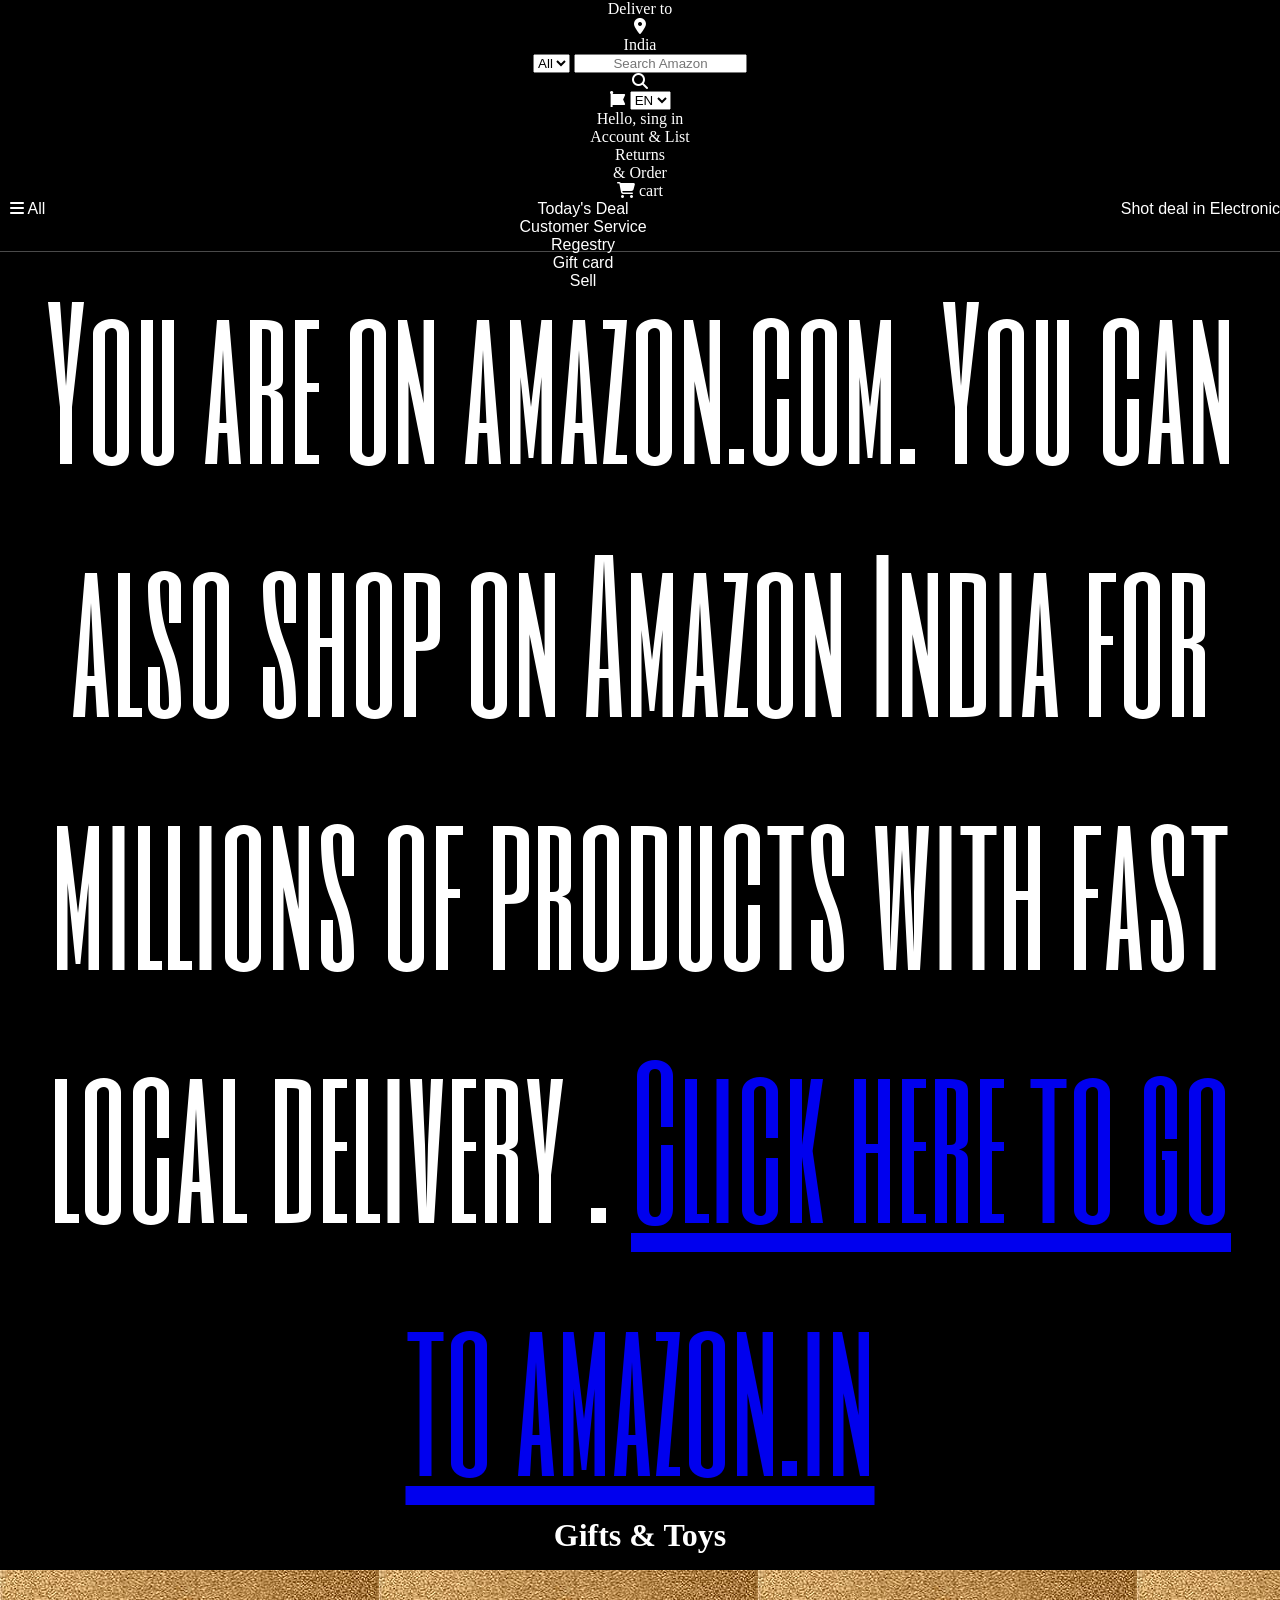
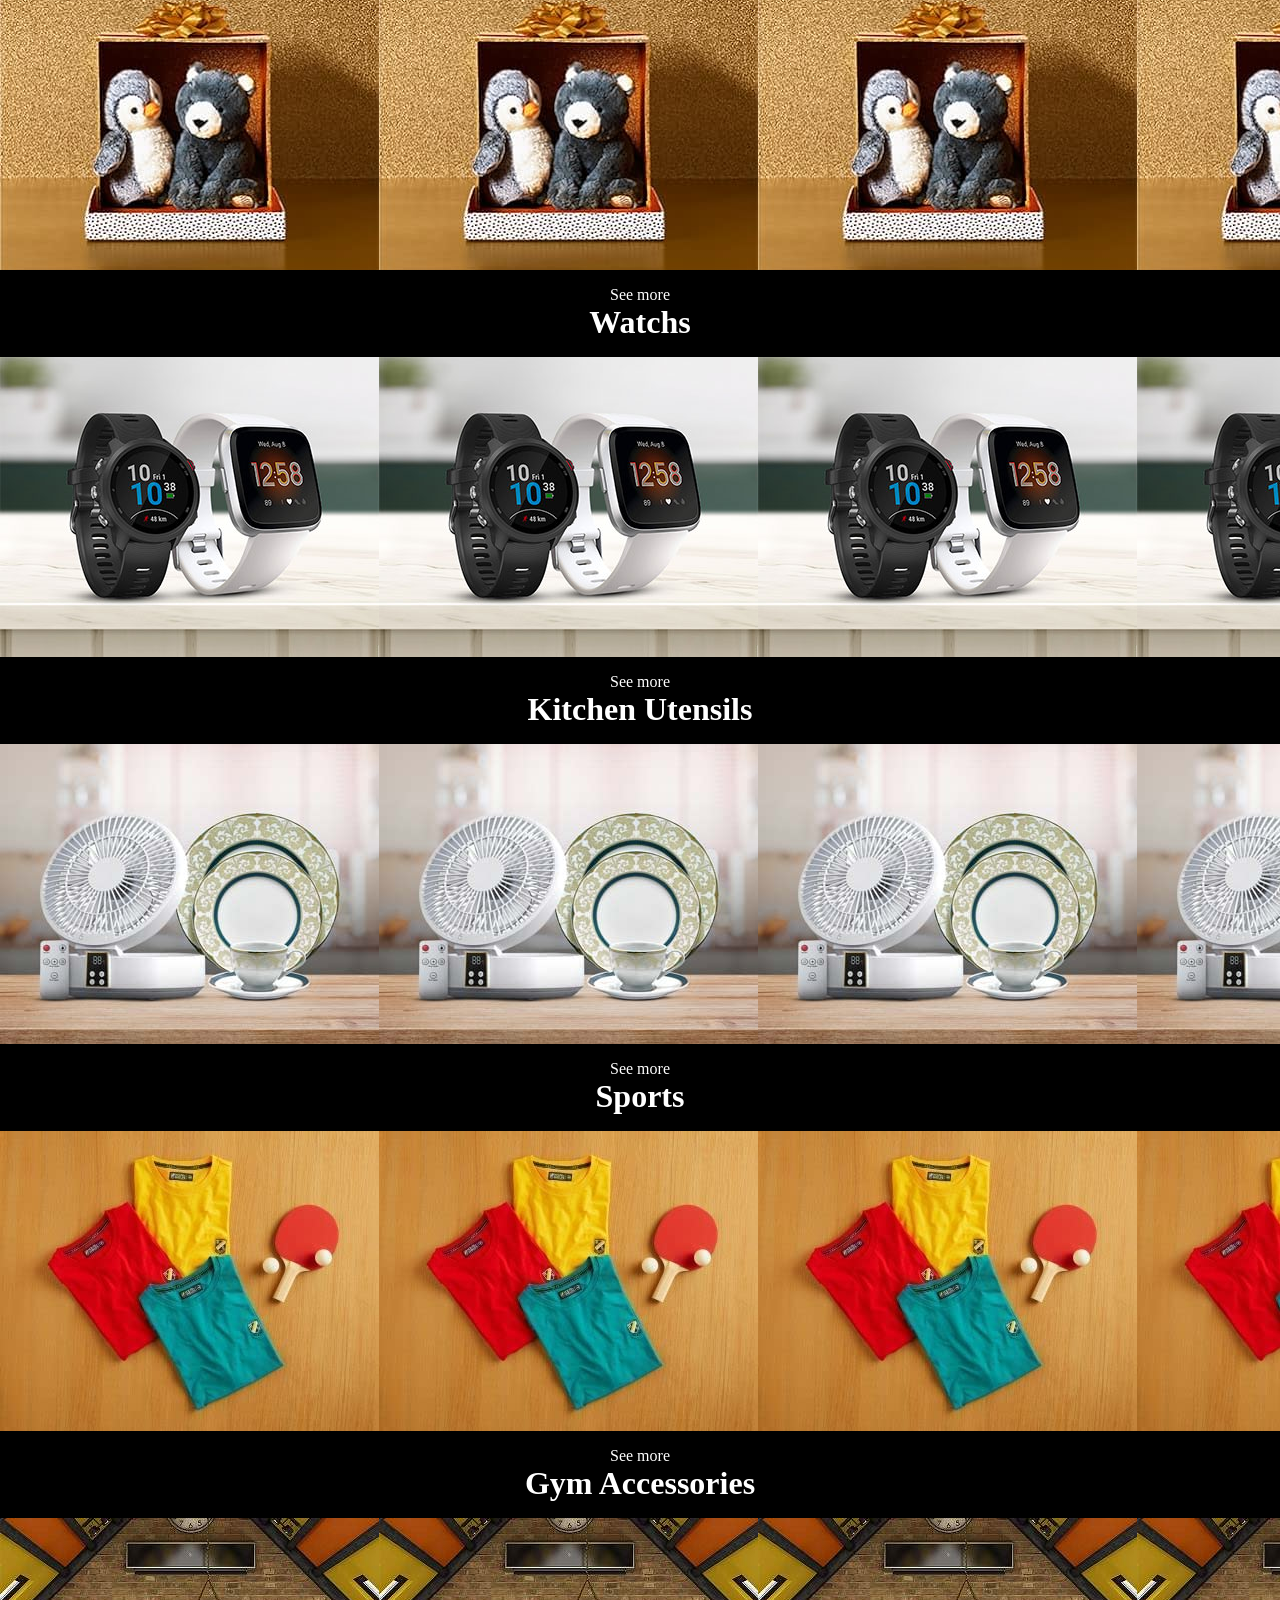
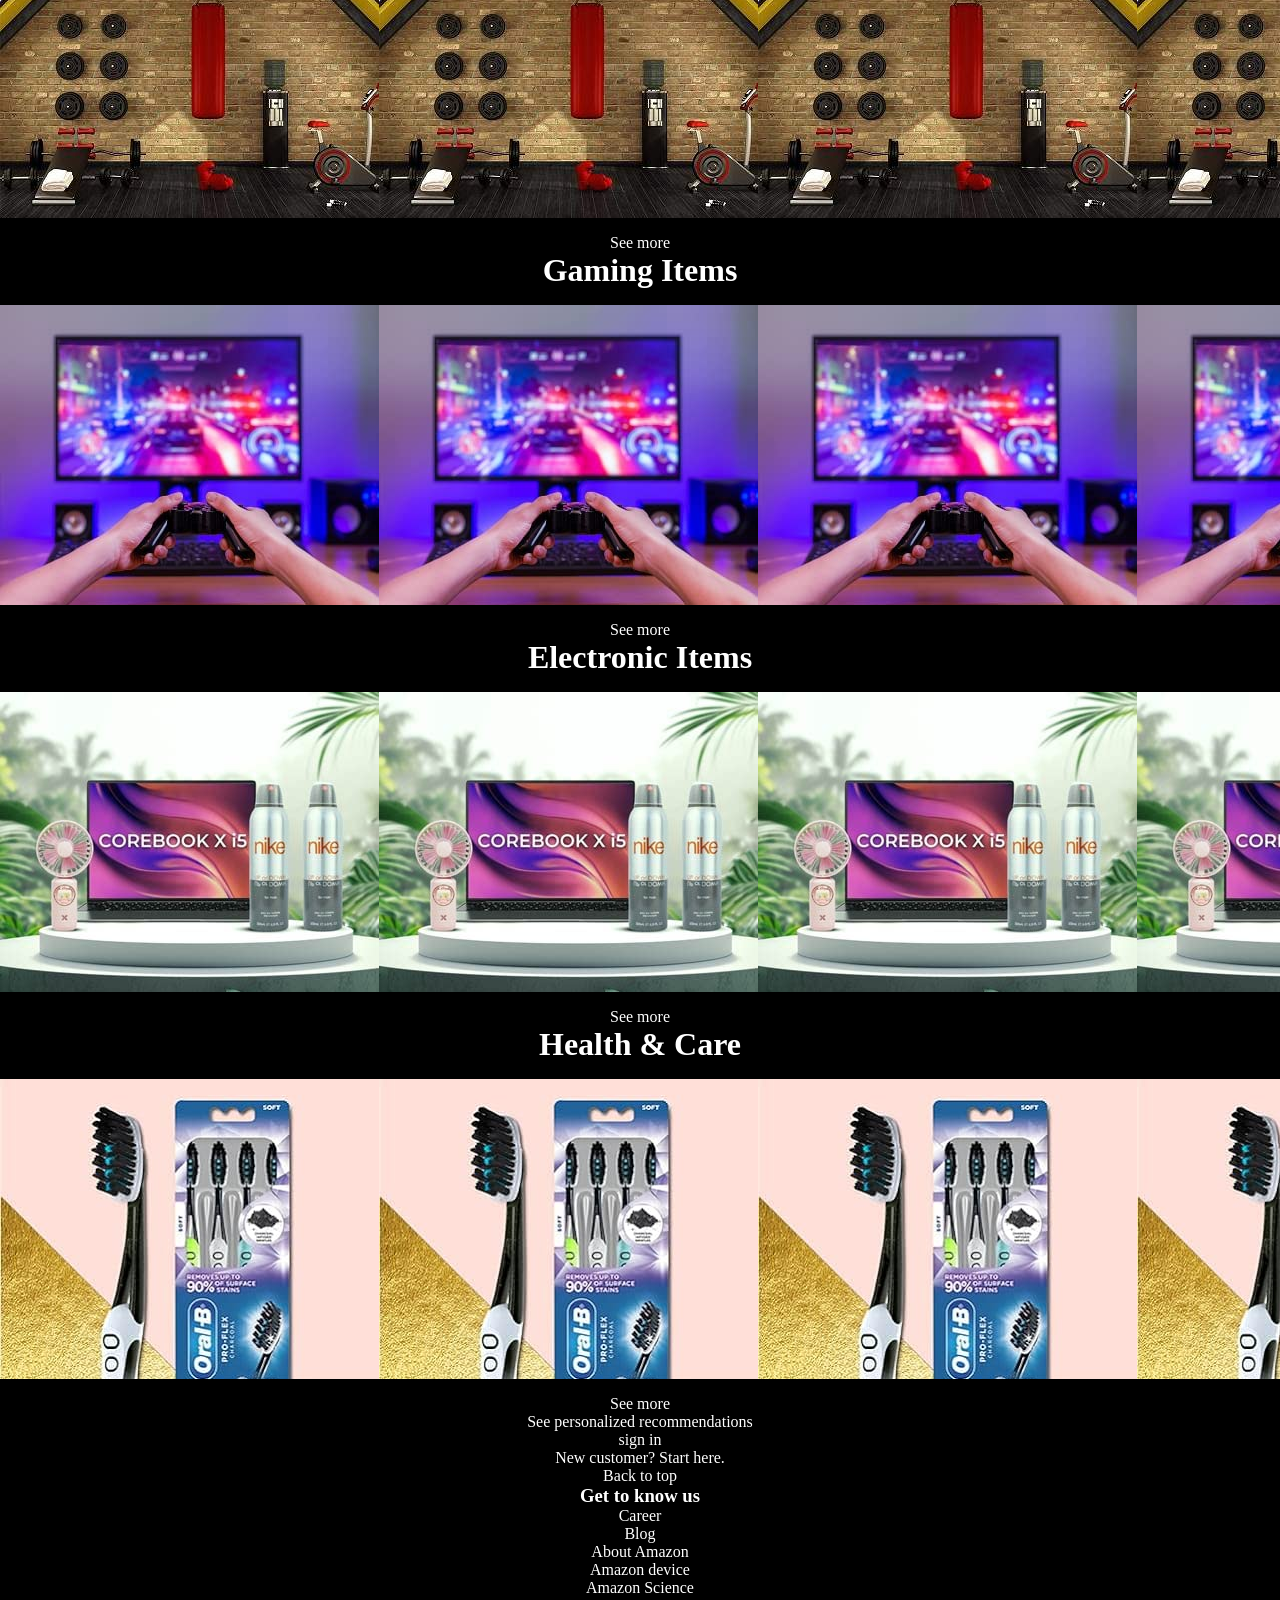
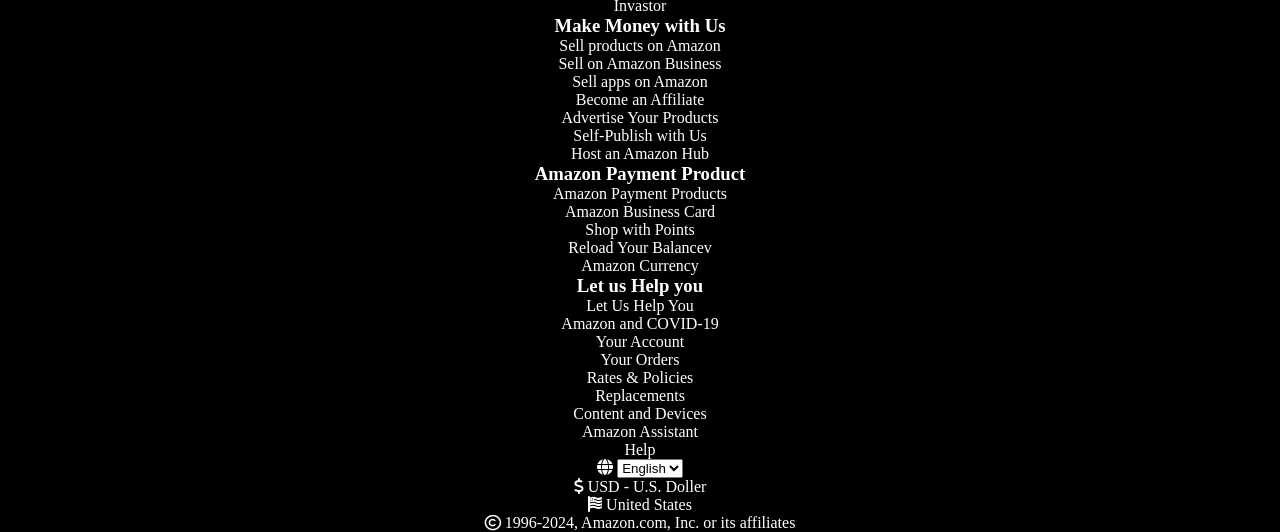
==== amazon.html @ 66cf70a7 "amazon clone" ====
<!DOCTYPE html>
<html lang="en">
<head>
    <meta charset="UTF-8">
    <meta name="viewport" content="width=device-width, initial-scale=1.0">
    <title>Document</title>
    <link rel="stylesheet" href="https://cdnjs.cloudflare.com/ajax/libs/font-awesome/6.5.2/css/all.min.css" integrity="sha512-SnH5WK+bZxgPHs44uWIX+LLJAJ9/2PkPKZ5QiAj6Ta86w+fsb2TkcmfRyVX3pBnMFcV7oQPJkl9QevSCWr3W6A==" crossorigin="anonymous" referrerpolicy="no-referrer" />
    <link rel="stylesheet" href="style.css">
</head>
<body>
    <header>
        <div class="navbar">
            
            <div class="nav-logo">
                <div class="logo">
                </div>
            </div>

            <div class="nav-address border">
                <div class="addone">Deliver to</div>
                <div class="addtwo">
                    <i class="fa-solid fa-location-dot"></i>
                    <p>India</p>
                </div>
            </div>

            <div class="nav-search">
                <select class="search-select">
                    <option>All</option>
                </select>
                <input placeholder="Search Amazon" id="search">
                <div class="search-icon">
                    <i class="fa-solid fa-magnifying-glass"></i>
                </div>
            </div>

            <div class="nav-lang border">
                <i class="fa-brands fa-font-awesome"></i>
                <select>
                    <option>EN</option>
                </select>
            </div>

            <div class="nav-account border">
                <div class="acc-one">
                    <p>Hello, sing in</p>
                </div>
                <div class="acc-two">
                    <p>Account & List</p>
                </div>
            </div>

            <div class="nav-order border">
                <div class="acc-one">
                    <p>Returns</p>
                </div>
                <div class="acc-two">
                    <p>& Order</p>
                </div>
            </div>

            <div class="nav-cart border">
                <div class="cart">
                    <i class="fa-solid fa-cart-shopping"></i>
                    cart
                </div>
            </div>

        </div>

        <div class="menu">
            <div class="menu-select">
                <i class="fa-solid fa-bars"></i>
                All
            </div>
            <div class="menu-option">
                <p>Today's Deal</p>
                <p>Customer Service</p>
                <p>Regestry</p>
                <p>Gift card</p>
                <p>Sell</p>
            </div>
            <div class="menu-deal">
                <p>Shot deal in Electronic</p>
            </div>
        </div>
    </header>

    <div class="hero">
        <div class="local">
            You are on amazon.com. You can also shop on Amazon India for millions of products with fast local delivery . <a href="####">  Click here to go to amazon.in</a>
        </div>
    </div>

    <div class="shop">

        <div class="box">
            <div class="box-content">
                <h1>Gifts & Toys</h1>
                <div class="shop-img" style="height: 300px; background-image: url('img1.jpg'); margin-top: 1rem;margin-bottom: 1rem;"></div>
                <p>See more</p>
            </div>
        </div>
        
        <div class="box">
            <div class="box-content">
                <h1>Watchs</h1>
                <div class="shop-img" style="height: 300px; background-image: url('img2.jpg'); margin-top: 1rem;margin-bottom: 1rem;"></div>
                <p>See more</p>
            </div>
        </div>

        <div class="box">
            <div class="box-content">
                <h1>Kitchen Utensils</h1>
                <div class="shop-img" style="height: 300px; background-image: url('img3.jpg'); margin-top: 1rem;margin-bottom: 1rem;"></div>
                <p>See more</p>
            </div>
        </div>

        <div class="box">
            <div class="box-content">
                <h1>Sports</h1>
                <div class="shop-img" style="height: 300px; background-image: url('img4.jpg'); margin-top: 1rem;margin-bottom: 1rem;"></div>
                <p>See more</p>
            </div>
        </div>

        <div class="box">
            <div class="box-content">
                <h1>Gym Accessories</h1>
                <div class="shop-img" style="height: 300px; background-image: url('img5.jpg'); margin-top: 1rem;margin-bottom: 1rem;"></div>
                <p>See more</p>
            </div>
        </div>

        <div class="box">
            <div class="box-content">
                <h1>Gaming Items</h1>
                <div class="shop-img" style="height: 300px; background-image: url('img6.jpg'); margin-top: 1rem;margin-bottom: 1rem;"></div>
                <p>See more</p>
            </div>
        </div>

        <div class="box">
            <div class="box-content">
                <h1>Electronic Items</h1>
                <div class="shop-img" style="height: 300px; background-image: url('img7.jpg'); margin-top: 1rem;margin-bottom: 1rem;"></div>
                <p>See more</p>
            </div>
        </div>

        <div class="box">
            <div class="box-content">
                <h1>Health & Care</h1>
                <div class="shop-img" style="height: 300px; background-image: url('img8.jpg'); margin-top: 1rem;margin-bottom: 1rem;"></div>
                <p>See more</p>
            </div>
        </div>

    </div>

    <footer>
        <div class="acc">
            <div class="accone">
                <div class="accou">
                    <div class="acctwo">
                        See personalized recommendations
                    </div>
                    <div class="acc-sign">
                        sign in
                    </div>
                    <div class="accthree">
                        New customer? <a> Start here.</a>
                    </div>
                </div>
            </div>
        </div>
        <div class="top">
            Back to top
        </div>
        <div class="about-us">
            <div class="about">
                <ul>
                    <li><h3>Get to know us</h3></li>
                    <li>Career</li>
                    <li>Blog</li>
                    <li>About Amazon</li>
                    <li>Amazon device</li>
                    <li>Amazon Science</li>
                    <li>Invastor</li>
                </ul>
            </div>
            <div class="earn">
                <ul>
                    <li><h3>Make Money with Us</h3></li>
                    <li>Sell products on Amazon</li>
                    <li>Sell on Amazon Business</li>
                    <li>Sell apps on Amazon</li>
                    <li>Become an Affiliate</li>
                    <li>Advertise Your Products</li>
                    <li>Self-Publish with Us</li>
                    <li>Host an Amazon Hub</li>
                </ul>
            </div>
            <div class="payment">
                <ul>
                    <li><h3>Amazon Payment Product</h3></li>
                    <li>Amazon Payment Products</li>
                    <li>Amazon Business Card</li>
                    <li>Shop with Points</li>
                    <li>Reload Your Balancev
                    <li>Amazon Currency </li>
                </ul>
            </div>
            <div class="help">
                <ul>
                    <li><h3>Let us Help you</h3></li>
                    <li>Let Us Help You</li>
                    <li>Amazon and COVID-19</li>
                    <li>Your Account</li>
                    <li>Your Orders</li>
                    <li>Rates & Policies</li>
                    <li>Replacements</li>
                    <li>Content and Devices</li>
                    <li>Amazon Assistant</li>
                    <li>Help</li>
                </ul>
            </div>
        </div>
        <div class="detail">
            <div class="detail-logo">
            </div> 
            <div class="detail-language">
                <i class="fa-solid fa-globe"></i>
                <select>
                    <option>English</option>
                </select>
            </div>
            <div class="detail-currency">
                <i class="fa-solid fa-dollar-sign"></i>
                USD - U.S. Doller
            </div>
            <div class="detail-country">
                <i class="fa-solid fa-flag-usa"></i>
                United States
            </div>       
        </div>
        <div class="copy">
            <i class="fa-regular fa-copyright"></i>
            1996-2024, Amazon.com, Inc. or its affiliates
        </div>
    </footer>
</body>
</html>
---- style.css ----
@font-face {
    font-family: 'herofont';
    src: url(myfont.ttf);
}
*{
    padding: 0px;
    margin: 0px;
    text-align: center;
}
body{
    background-color: black;
    color: white;
}
.menu{
    padding-left: 10px;
    font-weight: 500;
    height: 51px;
    display: flex;
    justify-content: space-between;
    height: 51px;
    border-bottom: 0.05px solid rgba(186, 186, 186, 0.395);
    font-family:'Segoe UI', Tahoma, Geneva, Verdana, sans-serif;
}
#home,#about,#work,#archive {
    color: white;
    text-decoration: none;
}
button{
    color: white;
    font-size: 1.1rem;
    font-weight: 500;
    font-family:'Segoe UI', Tahoma, Geneva, Verdana, sans-serif;
    border: 0px;
    background-color: rgba(0, 0, 0, 0.003);
}
.menu_elements{
    display: flex;
    width: 60px;
}
.m_elements{
    padding: 11px;
    width: 65px;
}
.m_mode{
    padding: 11px;
}
.hero{
    font-size: 15vw;
    font-family:'herofont'; 
}
.name{
    height: 230px;
}
.foot{
    margin-top: 85px;
    height: 100px;
    border-top: 0.05px solid rgba(186, 186, 186, 0.395);
}
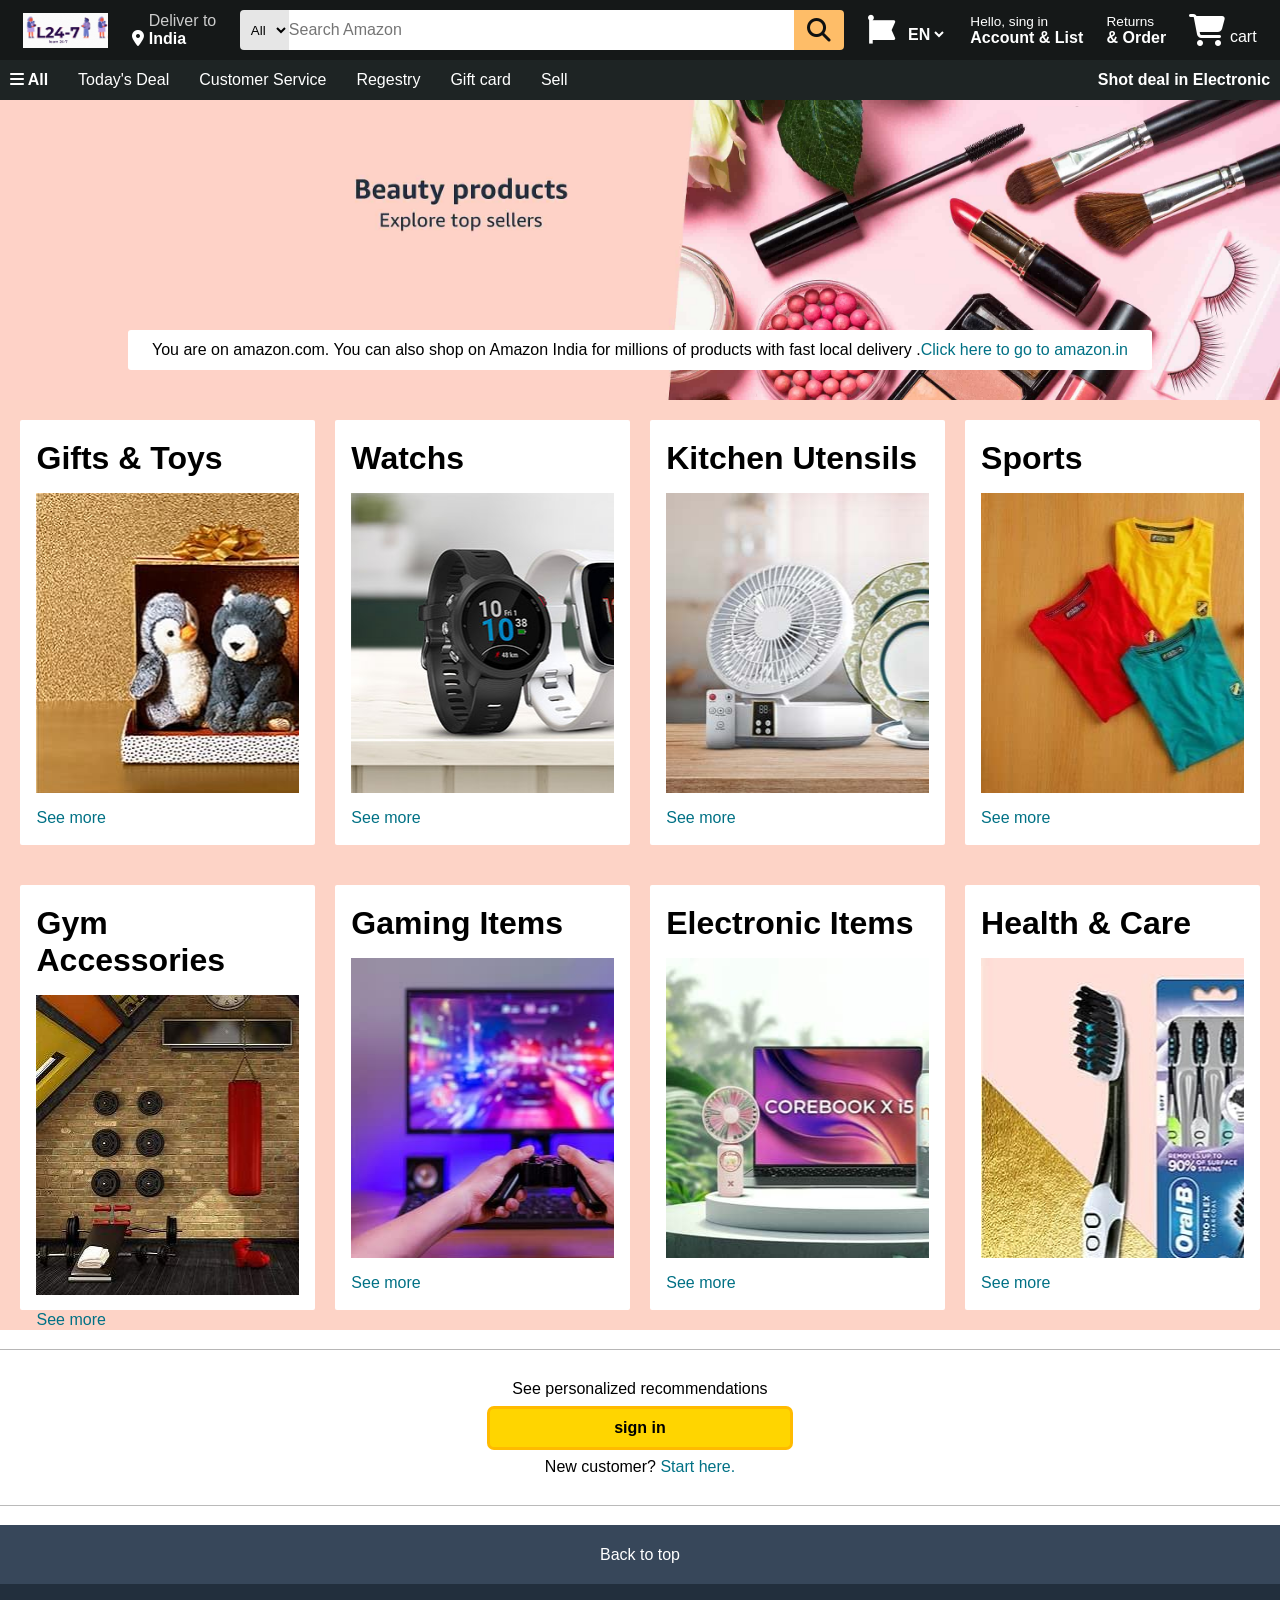
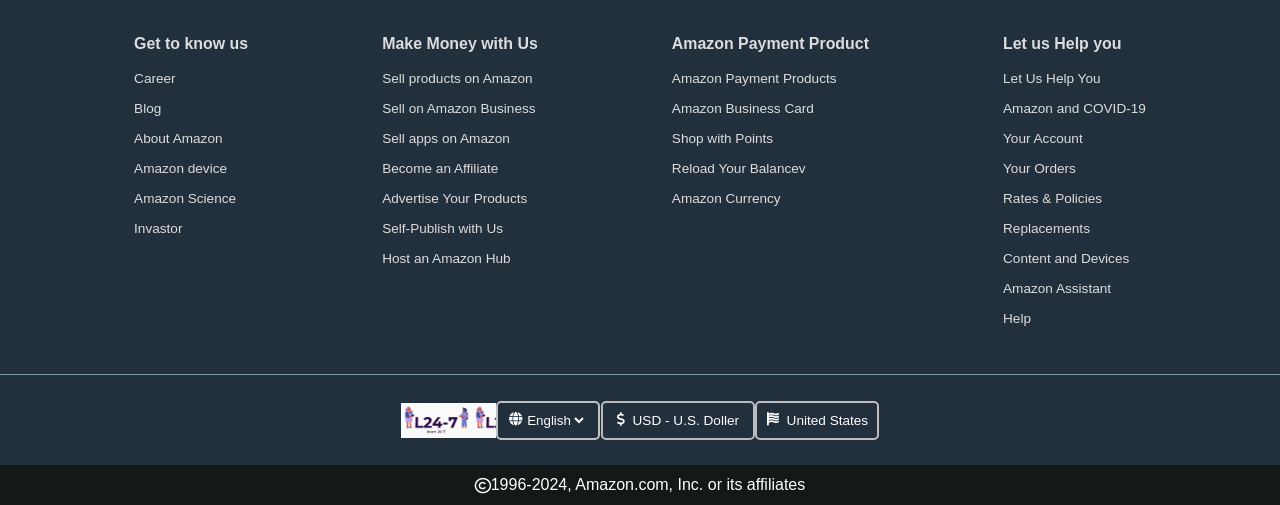
==== commit e2c500d6: "amazon clone" ====
--- a/amazon.html
+++ b/amazon.html
@@ -5,7 +5,7 @@
     <meta name="viewport" content="width=device-width, initial-scale=1.0">
     <title>Document</title>
     <link rel="stylesheet" href="https://cdnjs.cloudflare.com/ajax/libs/font-awesome/6.5.2/css/all.min.css" integrity="sha512-SnH5WK+bZxgPHs44uWIX+LLJAJ9/2PkPKZ5QiAj6Ta86w+fsb2TkcmfRyVX3pBnMFcV7oQPJkl9QevSCWr3W6A==" crossorigin="anonymous" referrerpolicy="no-referrer" />
-    <link rel="stylesheet" href="style.css">
+    <link rel="stylesheet" href="amazon.css">
 </head>
 <body>
     <header>
--- a/amazon.css
+++ b/amazon.css
@@ -0,0 +1,306 @@
+*{
+    margin: 0px;
+    padding: 0px;
+    border: border-box;
+    font-family: Arial, Helvetica, sans-serif;
+}
+.navbar{
+    height: 60px;
+    background-color: #151818;
+    color: white;
+    display: flex;
+    align-items: center;
+    justify-content: space-evenly;
+}
+
+.border:hover{
+    border: 2px solid rgb(253, 173, 1);
+    border-radius: 3px;
+}
+/** nav logo **/
+.nav-logo{
+    height: 50px;
+    width: 85px;
+    padding-top: 15px; 
+}
+.logo{
+    
+    background-image: url(logo.png);
+    height: 35px;
+    background-size: contain;
+}
+/** nav addresss **/
+.nab-address{
+    font-size: 1rem;
+}
+.addone{
+    padding-left: 17px;
+    color: #cccccc;
+}
+.addtwo{
+    display: flex;
+    font-size: 16px;
+    font-weight:700;
+}
+.addtwo p{
+    padding-left: 5px;
+}
+.nav-search{
+    display: flex;
+    width: 604px;
+    height: 40px;
+    border: none;
+}
+.nav-search:hover{
+    border: 2.5px solid rgb(255, 221, 0);
+    border-radius:8px ;
+}
+.nav-search input{
+    width: 85%;
+}
+.search-select{
+    background-color: #e6e6e6;
+    width: 50px;
+    text-align: center;
+    border: none;
+    border-top-left-radius: 4px;
+    border-bottom-left-radius: 4px;
+}
+#search{
+    font-size: 1rem;
+    border: none;
+    border-radius: 0px;
+}
+.search-icon{
+    background-color: #febd68;
+    width: 50px;
+    display: flex;
+    border-top-right-radius: 4px;
+    border-bottom-right-radius: 4px;
+    justify-content: center;
+    align-items: center;
+    font-size: 1.5rem;
+    color: #0f1111;
+}
+.nav-lang{
+    font-size: 1.8rem;
+}
+.nav-lang select{
+    background-color: #151818;
+    color: white;
+    border: none;
+    font-size: 1rem;
+    font-weight: 700;
+}
+.acc-one{
+    font-size: .85rem;
+}
+.acc-two{
+    font-size: 1rem;
+    font-weight: 700;
+}
+.cart i{
+    font-size: 2rem;
+}
+.menu{
+    height: 40px;
+    background-color: #1e2424;
+    display: flex;
+    justify-content: center;
+    align-items: center;
+    color: white;
+    font-size: 1rem;
+}
+.menu-select{
+    font-weight: 700;
+}
+.menu-option{
+    display: flex;
+    width: 82%;
+
+}
+.menu-option p{
+    padding-left: 30px;
+}
+.menu-deal{
+    font-weight: 700;
+}
+.hero{
+    background-image: url(hero_img.jpg);
+    background-size: cover;
+    height: 300px;
+    display: flex;
+    justify-content: center;
+    align-items: flex-end;
+}
+.local{
+    top: 300px;
+    height: 40px;
+    width: 80%;
+    background-color: white;
+    display: flex;
+    align-items: center;
+    justify-content: center;
+    margin-bottom: 30px;
+    border-radius: 3px;
+}
+.local a{
+    color: #007185;
+    text-decoration: none;
+}
+.shop{
+    background-color: #fdd3c6;
+    display: flex;
+    flex-wrap: wrap;
+    justify-content: space-evenly;
+    align-items: center;
+}
+.box{
+    height: 390px;
+    width: 23%;
+    border-radius: 2px;
+    margin-top: 20px;
+    margin-bottom: 20px;
+    padding: 20px 0px 15px;
+    background-color: white;
+}
+.box-content{
+    margin-left: 1rem;
+    margin-right: 1rem;
+}
+.box-content p{
+    color: #007185;
+}
+.acc{
+    height: 195px;
+    background-color: white;
+    display: flex;
+    align-items: center;
+}
+.accone{
+    height: 155px;
+    width: 100%;
+    border-top: 1px solid rgb(183, 182, 182);
+    border-bottom: 1px solid rgb(186, 186, 186);
+    color: #000;
+    display: flex;
+    align-items: center;
+    justify-content: center;
+}
+.acc-sign{
+    height: 38px;
+    width: 300px;
+    border: 3px solid rgb(255, 187, 0);
+    border-radius: 7px;
+    background-color: rgb(255, 213, 0);
+    font-size: 1rem;
+    font-weight: 700;
+    display: flex;
+    align-items: center;
+    justify-content: center;
+}
+.acctwo{
+    margin-top: 8px;
+    margin-bottom: 8px;
+    text-align: center;
+}
+.accthree{
+    text-align: center;
+    margin-top: 8px;
+    margin-bottom: 8px;
+}
+.accthree a{
+    color: #007185;
+}
+.top{
+    display: flex;
+    align-items: center;
+    justify-content: center;
+    height: 59px;
+    text-align: center;
+    background-color: #37475a;
+    color: #fff;
+}
+.about-us{
+    height: 350px;
+    display: flex;
+    padding-top: 40px;
+    justify-content: space-evenly;
+    background-color: #222f3d;
+    color: #fff;
+}
+li{
+    list-style: none;
+    font-size: .85rem;
+    line-height: 30px;
+    color: #dddddd;
+    
+}
+li h3{
+    line-height: 40px;
+}
+.detail{
+    height: 90px;
+    background-color: #222f3d;
+    color: #ffffff;
+    font-size: .85rem;
+    display: flex;
+    align-items: center;
+    justify-content: space-evenly;
+    padding-left: 400px ;
+    padding-right: 400px;
+    border-top: 1px solid #7f9cae;
+}
+.detail-logo{
+    height: 35px;
+    width: 95px;
+    background-image: url("logo.png");
+    background-size: contain;
+    
+}
+.detail-language{
+    display: flex;
+    align-items: center;
+    justify-content: center;
+    height: 35px;
+    width: 100px;
+    border: 2px solid rgb(194, 193, 193);
+    border-radius: 5px;
+}
+.detail-language select{
+    background-color: #222f3d;
+    border: none;
+    color: #fff;
+}
+.detail-currency{
+    display: flex;
+    align-items: center;
+    justify-content: center;
+    height: 35px;
+    width: 150px;
+    border: 2px solid rgb(186, 185, 185);
+    border-radius: 5px;
+}
+.detail-currency i{
+    padding-right: 8px;
+}
+.detail-country{
+    display: flex;
+    align-items: center;
+    justify-content: center;
+    height: 35px;
+    width: 120px;
+    border: 2px solid rgb(191, 190, 190);
+    border-radius: 5px;
+}
+.detail-country i{
+    padding-right: 8px;
+}
+.copy{
+    color: white;
+    background-color: #151818;
+    height: 40px;
+    display: flex;
+    align-items: center;
+    justify-content: center;
+}
